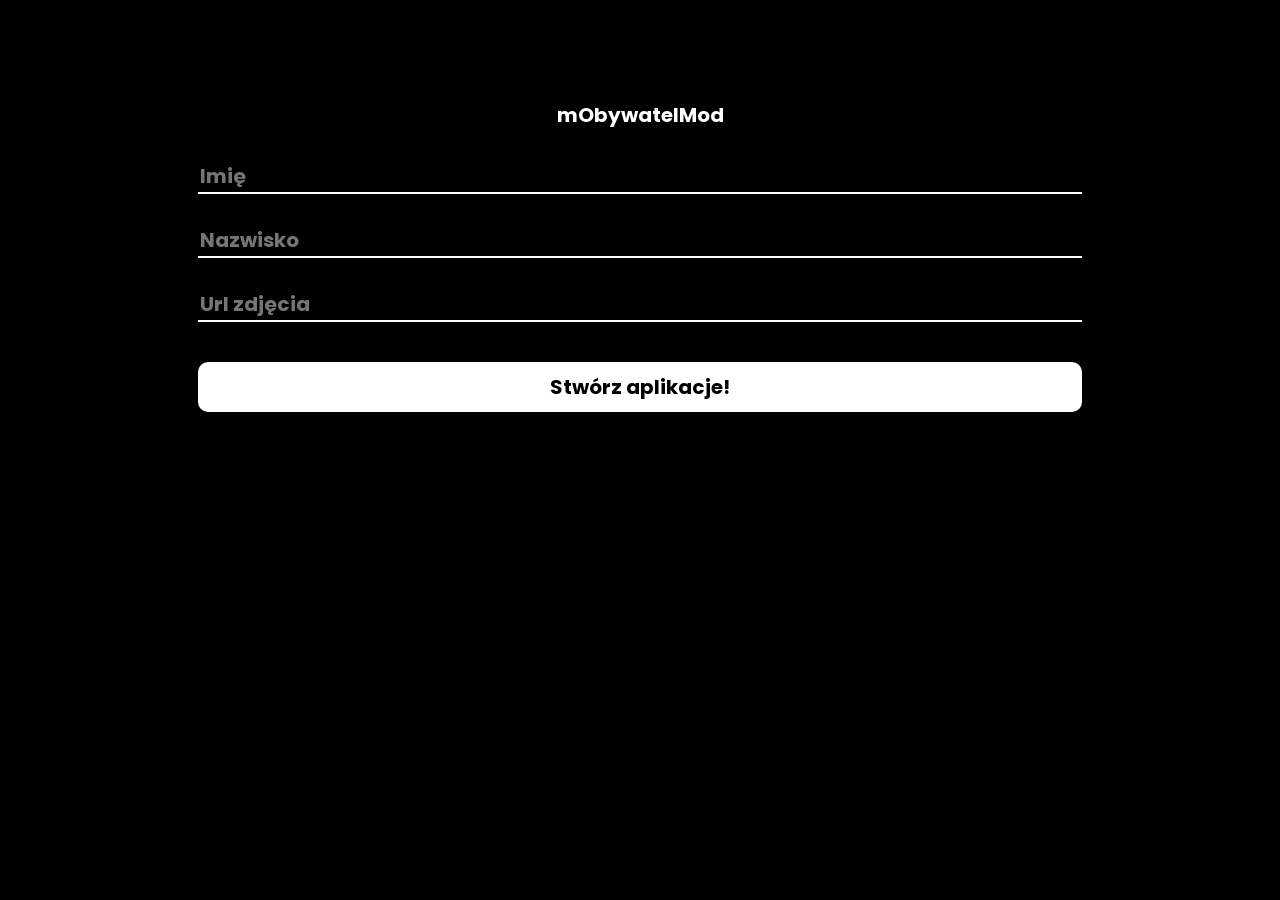
==== index.html @ bbe7b593 "Add files via upload" ====
<head></head>
    <link rel="stylesheet" href="index.css">
    <link rel="icon" type="image/x-icon" href="https://play-lh.googleusercontent.com/_TNbiYKasPy_isTSEg2_UEzVaev4F8fO2lLunsHJ8_Ux2g3OzkSZyzpqvJG1woSj-WD4=w240-h480-rw">
    <title>mObywatel</title>
    <head>
        <meta charset="UTF-8">
        <meta name="viewport" content="width=device-width, initial-scale=0.9">
<body>
    <p class="logo_text">mObywatelMod</p>
    <input class="classic_input firstname" placeholder="Imię">
    <input class="classic_input surname" placeholder="Nazwisko">
    <input class="classic_input image" placeholder="Url zdjęcia">
    <button class="go">Stwórz aplikacje!</button>

    <script src="index.js"></script>
</body>
---- index.css ----
@import url('https://fonts.googleapis.com/css2?family=Poppins:ital,wght@0,100;0,200;0,300;0,400;0,500;0,600;0,700;0,800;0,900;1,100;1,200;1,300;1,400;1,500;1,600;1,700;1,800;1,900&family=Roboto:ital,wght@0,100;0,300;0,400;0,500;0,700;0,900;1,100;1,300;1,400;1,500;1,700;1,900&display=swap');

/**Styling**/
.logo{
    width: 200px;
    margin-left: auto;
    margin-right: auto;
    display: block;
    margin-top: 100px;
    border-radius: 10px;
}

*{
    -webkit-user-select: none; /* Safari */
    -ms-user-select: none; /* IE 10 and IE 11 */
    user-select: none; /* Standard syntax */
}

p{
    font-family: "Poppins", sans-serif;
}

body{
    background-color: black;
    overflow:auto;
}

.go{
    width: 70%;
    height: 50px;
    background-color: white;
    border-radius: 10px;
    margin-left: auto;
    margin-right: auto;
    display: block;
    margin-top: 40px;
    border: none;
    font-family: "Poppins", sans-serif;
    font-size: 20px;
    font-weight: bold;
    cursor: pointer;
    transition: 500ms;
}

.go:hover{
    opacity: 0.5;
}

.logo_text{
    border-radius: 10px;
    font-weight: bold;
    font-size: 20px;
    color: white;
    margin-top: 100px;
    width: 100%;
    text-align: center;
}

.classic_input{
    color: white;
    background-color: transparent;
    font-family: "Poppins", sans-serif;
    width: 70%;
    margin-left: auto;
    margin-right: auto;
    font-weight: bold;
    font-size: 20px;
    border: none;
    border-bottom: 2px solid white;
    margin-top: 30px;
    display: block;
}

input:focus{
    outline: none;
}
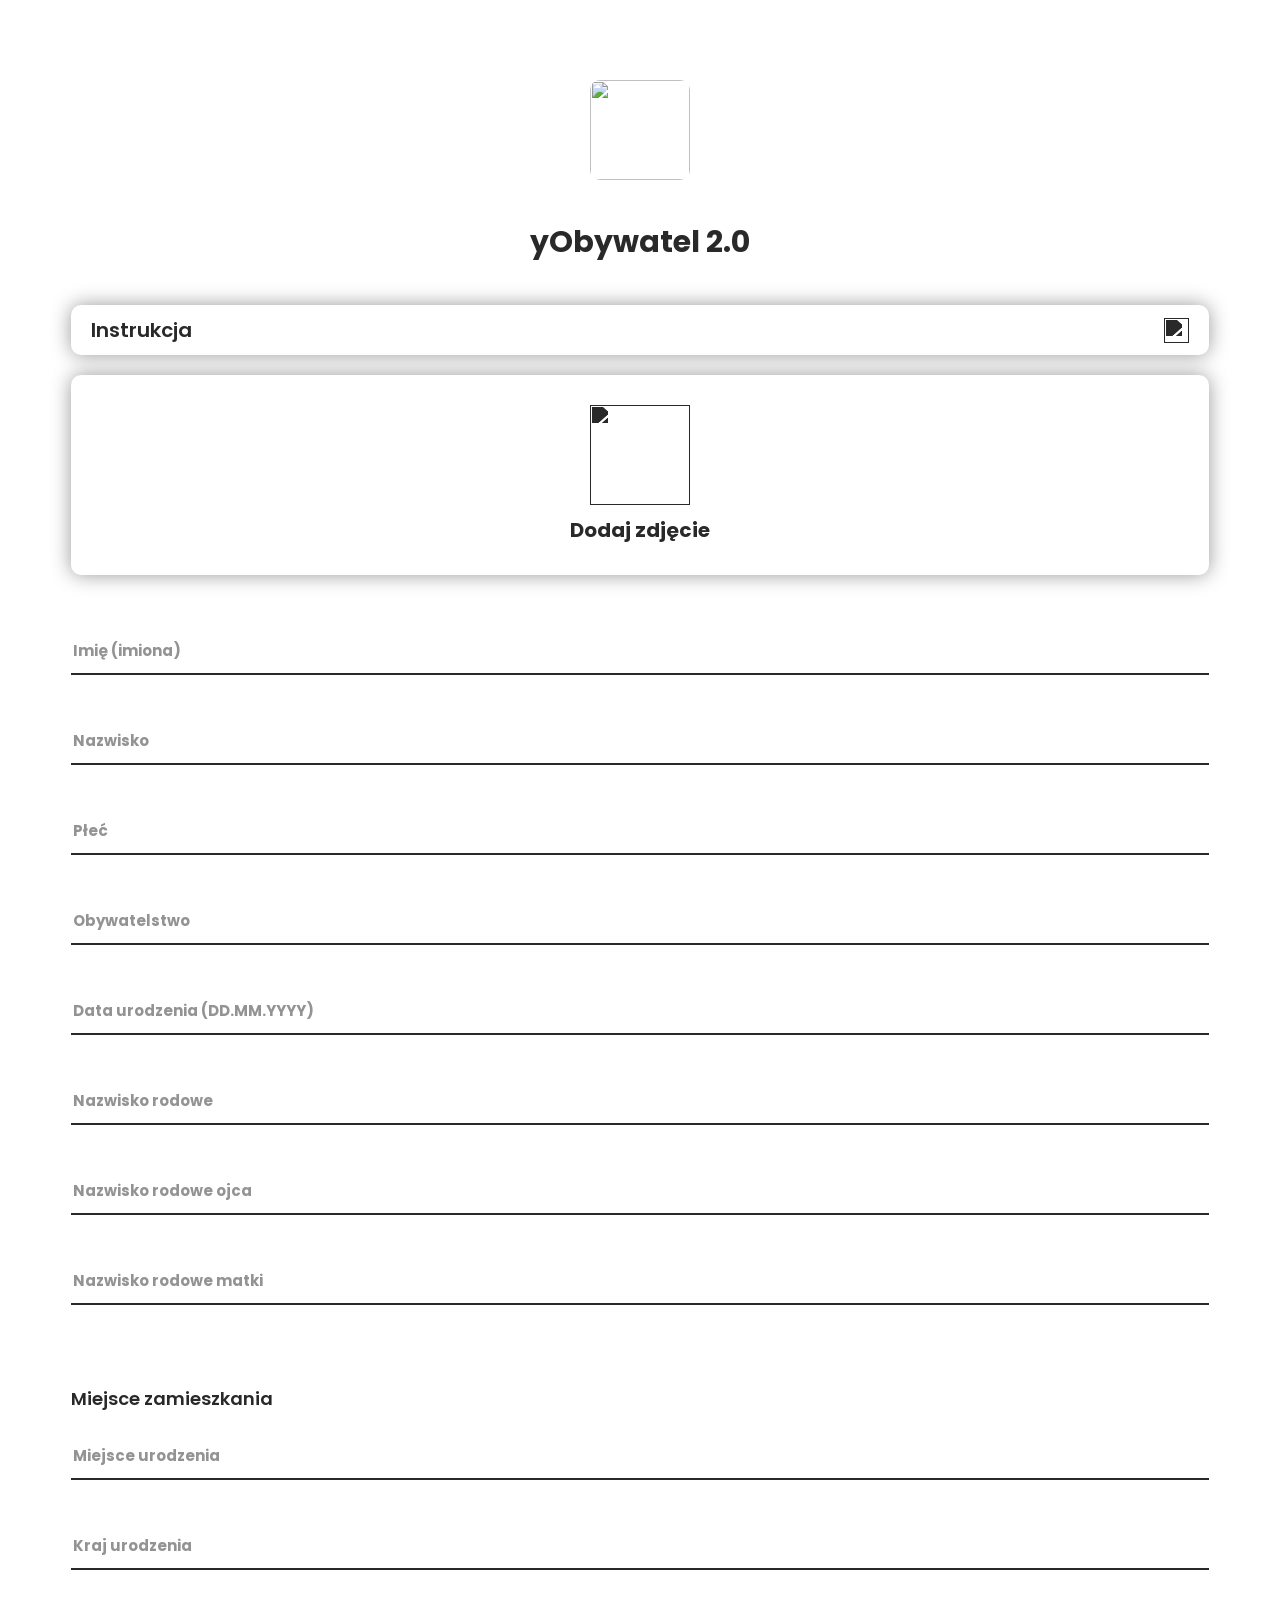
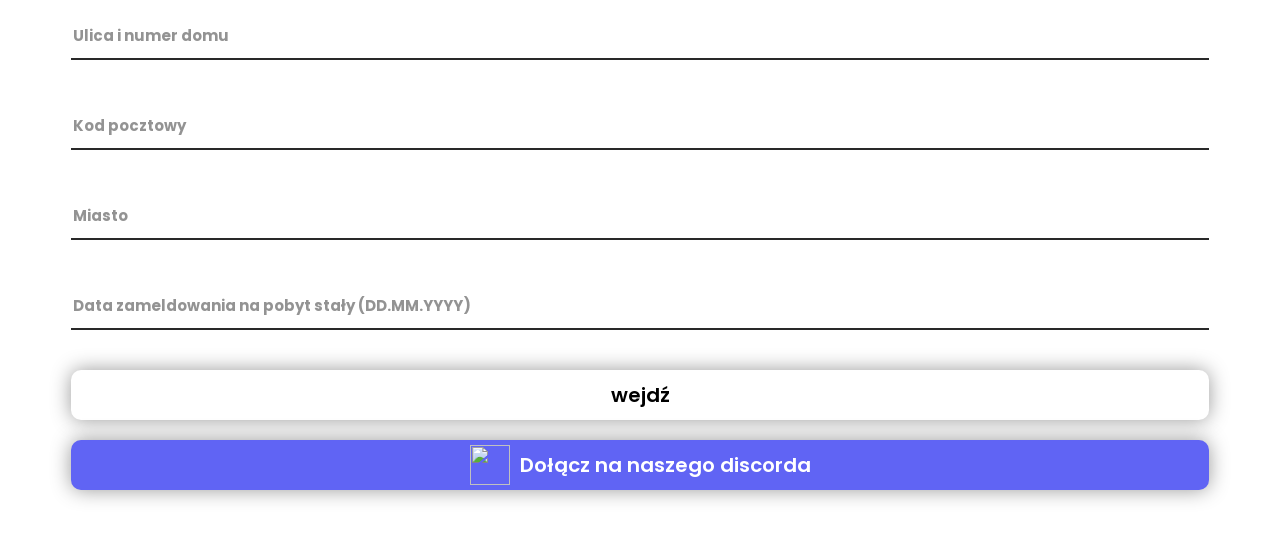
==== commit bab68c7f: "Add files via upload" ====
--- a/index.html
+++ b/index.html
@@ -1,16 +1,138 @@
-<head></head>
-    <link rel="stylesheet" href="index.css">
+<head>
+    <link rel="stylesheet" href="assets/index.css">
     <link rel="icon" type="image/x-icon" href="https://play-lh.googleusercontent.com/_TNbiYKasPy_isTSEg2_UEzVaev4F8fO2lLunsHJ8_Ux2g3OzkSZyzpqvJG1woSj-WD4=w240-h480-rw">
     <title>mObywatel</title>
-    <head>
-        <meta charset="UTF-8">
-        <meta name="viewport" content="width=device-width, initial-scale=0.9">
+    <meta name="viewport" content="width=device-width, initial-scale=0.8, user-scalable=no">
+</head>
 <body>
-    <p class="logo_text">mObywatelMod</p>
-    <input class="classic_input firstname" placeholder="Imię">
-    <input class="classic_input surname" placeholder="Nazwisko">
-    <input class="classic_input image" placeholder="Url zdjęcia">
-    <button class="go">Stwórz aplikacje!</button>
+    <img src="https://play-lh.googleusercontent.com/_TNbiYKasPy_isTSEg2_UEzVaev4F8fO2lLunsHJ8_Ux2g3OzkSZyzpqvJG1woSj-WD4" class="logo">
+    <p class="logo_text">yObywatel 2.0</p>
 
-    <script src="index.js"></script>
+    <div class="guide_holder">
+        <div class="top_holder">
+            <p class="guide_title">Instrukcja</p>
+            <img class="arrow" src="https://i.imgur.com/aUZmu0W.png">
+        </div>
+        <div class="guide_text">
+            <span style="font-size: 17px; font-weight: 500;">Dla systemu IOS:</span><br>
+            <ul>
+                <li>Upewnij się, że używasz przeglądarki Safari</li>
+                <li>Uzupełnij dane i kliknij wejdź</li>
+                <li>Naciśji udostępnij -> Do Ekranu głównego</li>
+            </ul>
+            <span style="font-size: 17px; font-weight: 500;">Dla systemu Android:</span>
+            <ul>
+                <li>Upewnij się, że używasz przeglądarki google lub chrome</li>
+                <li>Uzupełnij dane i kliknij wejdź</li>
+                <li>Naciśji 3 kropki -> Dodaj do ekranu głównego</li>
+            </ul>
+        </div>
+    </div>
+
+    <div class="upload">
+        <p class="error">To pole jest wymagane</p>
+        <img class="upload_uploaded">
+        <div class="upload_uploading"></div>
+        <div class="upload_grid">
+            <img class="upload_image" src="https://i.imgur.com/vwIQErh.png">
+            <p class="upload_text">Dodaj zdjęcie</p>
+        </div>
+    </div>
+
+    <div class="input_holder">
+        <input type="text" id="name" class="input" placeholder="">
+        <span class="placeholder">Imię (imiona)</span>
+        <p class="error">To pole jest wymagane</p>
+    </div>
+ 
+    <div class="input_holder">
+        <input type="text" id="surname" class="input" placeholder="">
+        <span class="placeholder">Nazwisko</span>
+        <p class="error">To pole jest wymagane</p>
+    </div>
+
+    <div class="input_holder">
+        <input type="text" id="sex" class="input" placeholder="">
+        <span class="placeholder">Płeć</span>
+        <p class="error">To pole jest wymagane</p>
+    </div>
+
+    <div class="input_holder">
+        <input type="text" id="nationality" class="input" placeholder="">
+        <span class="placeholder">Obywatelstwo</span>
+        <p class="error">To pole jest wymagane</p>
+    </div>
+
+    <div class="input_holder">
+        <input type="text" id="birthday" class="input" placeholder="">
+        <span class="placeholder">Data urodzenia (DD.MM.YYYY)</span>
+        <p class="error">To pole jest wymagane</p>
+    </div>
+
+    <div class="input_holder">
+        <input type="text" id="familyName" class="input" placeholder="">
+        <span class="placeholder">Nazwisko rodowe</span>
+        <p class="error">To pole jest wymagane</p>
+    </div>
+
+    <div class="input_holder">
+        <input type="text" id="fathersFamilyName" class="input" placeholder="">
+        <span class="placeholder">Nazwisko rodowe ojca</span>
+        <p class="error">To pole jest wymagane</p>
+    </div>
+
+    <div class="input_holder">
+        <input type="text" id="mothersFamilyName" class="input" placeholder="">
+        <span class="placeholder">Nazwisko rodowe matki</span>
+        <p class="error">To pole jest wymagane</p>
+    </div>
+
+    <p class="subtext">Miejsce zamieszkania</p>
+
+    <div class="input_holder">
+        <input type="text" id="birthPlace" class="input" placeholder="">
+        <span class="placeholder">Miejsce urodzenia</span>
+        <p class="error">To pole jest wymagane</p>
+    </div>
+
+    <div class="input_holder">
+        <input type="text" id="countryOfBirth" class="input" placeholder="">
+        <span class="placeholder">Kraj urodzenia</span>
+        <p class="error">To pole jest wymagane</p>
+    </div>
+
+    <div class="input_holder">
+        <input type="text" id="adress1" class="input" placeholder="">
+        <span class="placeholder">Ulica i numer domu</span>
+        <p class="error">To pole jest wymagane</p>
+    </div>
+
+    <div class="input_holder">
+        <input type="text" id="adress2" class="input" placeholder="">
+        <span class="placeholder">Kod pocztowy</span>
+        <p class="error">To pole jest wymagane</p>
+    </div>
+
+    <div class="input_holder">
+        <input type="text" id="city" class="input" placeholder="">
+        <span class="placeholder">Miasto</span>
+        <p class="error">To pole jest wymagane</p>
+    </div>
+
+    <div class="input_holder">
+        <input type="text" id="checkInDate" class="input" placeholder="">
+        <span class="placeholder">Data zameldowania na pobyt stały (DD.MM.YYYY)</span>
+        <p class="error">To pole jest wymagane</p>
+    </div>
+
+    <a class="go">wejdź</a>
+
+    <div class="discord" onclick="location.href = 'https://discord.gg/EDg7A8sWqm'">
+        <div class="inner_grid">
+            <img class="discord_image" src="https://i.imgur.com/7fQLd9v.png">
+            <p class="discord_text">Dołącz na naszego discorda</p>
+        </div>
+    </div>
+
+    <script src="assets/index.js"></script>
 </body>
--- a/assets/index.css
+++ b/assets/index.css
@@ -0,0 +1,418 @@
+@import url('https://fonts.googleapis.com/css2?family=Poppins:ital,wght@0,100;0,200;0,300;0,400;0,500;0,600;0,700;0,800;0,900;1,100;1,200;1,300;1,400;1,500;1,600;1,700;1,800;1,900&family=Roboto:ital,wght@0,100;0,300;0,400;0,500;0,700;0,900;1,100;1,300;1,400;1,500;1,700;1,900&display=swap');
+
+:root{
+    --main-color: rgb(41, 41, 41);
+    --error-color: rgb(206, 29, 29);
+}
+
+/**Styling**/
+
+.discord{
+    margin-bottom: 50px;
+    cursor: pointer;
+    position: relative;
+    width: 90%;
+    margin-left: auto;
+    margin-right: auto;
+    height: 50px;
+    background-color: #6064f4;
+    border-radius: 10px;
+    transition: 200ms;
+    box-shadow: 0px 0px 20px rgb(153, 153, 153);
+}
+
+.discord:hover{
+    opacity: 0.5;
+}
+
+.inner_grid{
+    position: absolute;
+    top: 0;
+    bottom: 0;
+    left: 0;
+    right: 0;
+    margin-top: auto;
+    margin-bottom: auto;
+    display: grid;
+    width: max-content;
+    height: max-content;
+    grid-template-columns: max-content max-content;
+    margin-left: auto;
+    margin-right: auto;
+}
+
+.discord_text{
+    margin-top: auto;
+    margin-bottom: auto;
+    color: white;
+    height: max-content;
+    font-size: 20px;
+    font-weight: 600;
+}
+
+.discord_image{
+    width: 40px;
+    margin-top: auto;
+    margin-bottom: auto;
+    margin-right: 10px;
+}
+
+html{
+    scroll-behavior: smooth;
+}
+
+.top_holder{
+    cursor: pointer;
+    overflow: hidden;
+    width: 100%;
+    height: 50px;
+    display: grid;
+    position: relative;
+    grid-template-columns: 50% 50%;
+}
+
+.guide_title{
+    font-size: 20px;
+    margin-top: auto;
+    margin-bottom: auto;
+    height: max-content;
+    margin-left: 20px;
+    font-weight: 600;
+    color: var(--main-color);
+}
+
+.arrow{
+    cursor: pointer;
+    width: 25px;
+    height: 25px;
+    margin-top: auto;
+    margin-bottom: auto;
+    margin-right: 20px;
+    transition: 200ms;
+    margin-left: auto;
+    transform: translateY(-1000px);
+    filter: drop-shadow(0px 1000px var(--main-color));
+}
+
+.guide_holder{
+    width: 90%;
+    max-height: 50px;
+    margin-left: auto;
+    margin-right: auto;
+    border-radius: 10px;
+    overflow: hidden;
+    box-shadow: 0px 0px 20px rgb(153, 153, 153);
+    transition: 200ms;
+}
+
+.guide_holder:hover{
+    opacity: 0.5;
+}
+
+.unfolded{
+    max-height: 700px;
+}
+
+.guide_text{
+    pointer-events: none;
+    margin-left: 20px;
+    margin-right: auto;
+    margin-bottom: 15px;
+}
+
+.unfolded .arrow{
+    rotate: 90deg;
+}
+
+::-webkit-scrollbar{
+    background-color: rgb(82, 82, 82);
+    width: 5px;
+}
+
+::-webkit-scrollbar-thumb{
+    background-color: var(--main-color);
+    width: 5px;
+    border-radius: 25px;
+    cursor: pointer;
+}
+
+.logo{
+    width: 100px;
+    margin-left: auto;
+    margin-right: auto;
+    display: block;
+    margin-top: 80px;
+    border-radius: 10px;
+}
+
+.subtext{
+    color: var(--main-color);
+    width: 90%;
+    margin-left: auto;
+    margin-right: auto;
+    font-size: 18px;
+    font-weight: 600;
+    margin-top: 80px;
+}
+
+*{
+    font-family: "Poppins", sans-serif;
+}
+
+body{
+    background-color: white;
+}
+
+.go{
+    width: 90%;
+    box-shadow: 0px 0px 20px rgb(153, 153, 153);
+    height: 50px;
+    background-color: white;
+    border-radius: 10px;
+    margin-left: auto;
+    margin-right: auto;
+    display: block;
+    margin-top: 30px;
+    font-size: 20px;
+    font-weight: 600;
+    cursor: pointer;
+    transition: 200ms;
+    margin-bottom: 20px;
+    text-align: center;
+    line-height: 50px;
+}
+
+.go:hover{
+    opacity: 0.5;
+}
+
+.logo_text{
+    border-radius: 10px;
+    font-weight: bold;
+    font-size: 30px;
+    color: var(--main-color);
+    margin-top: 40px;
+    width: 100%;
+    text-align: center;
+    margin-bottom: 40px;
+}
+
+.classic_input{
+    color: white;
+    background-color: transparent;
+    font-family: "Poppins", sans-serif;
+    width: 70%;
+    margin-left: auto;
+    margin-right: auto;
+    font-weight: bold;
+    font-size: 20px;
+    border: none;
+    border-bottom: 2px solid white;
+    margin-top: 30px;
+    display: block;
+}
+
+input:focus{
+    outline: none;
+}
+
+.input_holder{
+    height: max-content;
+    width: 90%;
+    margin-left: auto;
+    margin-right: auto;
+    margin-bottom: 40px;
+    position: relative;
+}
+
+.placeholder{
+    color: var(--main-color);
+    opacity: 0.5;
+    font-size: 15px;
+    font-weight: bold;
+    position: absolute;
+    top: 0;
+    bottom: 0;
+    height: max-content;
+    margin-top: auto;
+    margin-bottom: auto;
+    left: 2px;
+    transition: 200ms;
+    pointer-events: none;
+}
+
+.input{
+    border: none;
+    border-bottom: 2px solid var(--main-color);
+    width: 100%;
+    outline: none;
+    font-weight: bold;
+    height: 50px;
+    font-size: 17px;
+    transition: 200ms;
+    color: var(--main-color);
+}
+
+.input:focus ~ .placeholder{
+    bottom: 50px;
+    font-size: 14px;
+    transition: 200ms;
+}
+
+.input:not(:placeholder-shown) ~ .placeholder{
+    bottom: 50px;
+    font-size: 14px;
+    transition: 200ms;
+}
+
+.error{
+    color: var(--error-color);
+    font-size: 15px;
+    font-weight: bold;
+    position: absolute;
+    top: 40px;
+    opacity: 0;
+    transition: 200ms;
+}
+
+.error_shown .error{
+    opacity: 1;
+}
+
+.error_shown .input{
+    border-bottom: 2px solid var(--error-color);
+}
+
+.error_shown .placeholder{
+    color: var(--error-color);
+}
+
+.upload_grid{
+    height: max-content;
+    grid-template-columns: 100%;
+    grid-template-rows: max-content max-content;
+    width: max-content;
+    margin-top: auto;
+    margin-bottom: auto;
+    margin-left: auto;
+    margin-right: auto;
+    position: absolute;
+    top: 0;
+    left: 0;
+    right: 0;
+    bottom: 0;
+}
+
+.upload{
+    box-shadow: 0px 0px 20px rgb(153, 153, 153);
+    height: 200px;
+    width: 90%;
+    margin-left: auto;
+    margin-right: auto;
+    border-radius: 10px;
+    margin-bottom: 50px;
+    margin-top: 20px;
+    position: relative;
+    cursor: pointer;
+    transition: 200ms;
+}
+
+.upload_uploading{
+    display: none;
+}
+
+.upload_uploaded{
+    display: none;
+}
+
+.upload:hover{
+    opacity: 0.5;
+}
+
+.upload_text{
+    font-size: 20px;
+    font-weight: bold;
+    height: max-content;
+    margin-top: auto;
+    margin-bottom: auto;
+    color: var(--main-color);
+}
+
+.upload_image{
+    width: 100px;
+    margin-left: auto;
+    margin-right: auto;
+    display: block;
+    margin-bottom: 10px;
+    transform: translateY(-1000px);
+    filter: drop-shadow(0px 1000px var(--main-color));
+}
+
+.upload .error{
+    top: 190px;
+}
+
+.upload_loading .upload_grid{
+    display: none;
+}
+
+.upload_loading .upload_uploading{
+    width: 60px;
+    height: 60px;
+    border-radius: 50%;
+    border: 5px solid;
+    border-color: transparent var(--main-color) transparent var(--main-color);
+    display: block;
+    position: absolute;
+    top: 0;
+    left: 0;
+    right: 0;
+    bottom: 0;
+    margin-bottom: auto;
+    margin-top: auto;
+    margin-left: auto;
+    margin-right: auto;
+    animation-name: loading;
+    animation-iteration-count: infinite;
+    animation-duration: 900ms;
+}
+
+.upload_uploaded{
+    width: auto;
+    height: 100%;
+    margin-left: auto;
+    margin-right: auto;
+    top: 0;
+    left: 0;
+    right: 0;
+    position: absolute;
+}
+
+.upload_loaded {
+    background-color: black;
+    border: none;
+}
+
+.upload_loaded .upload_image{
+    display: none;
+}
+
+.upload_loaded .upload_text{
+    display: none;
+}
+
+.upload_loaded .upload_uploaded{
+    display: block;
+}
+
+@keyframes loading {
+    
+    0%{
+        rotate: 0deg;
+    }
+
+    100%{
+        rotate: 360deg;
+    }
+
+}
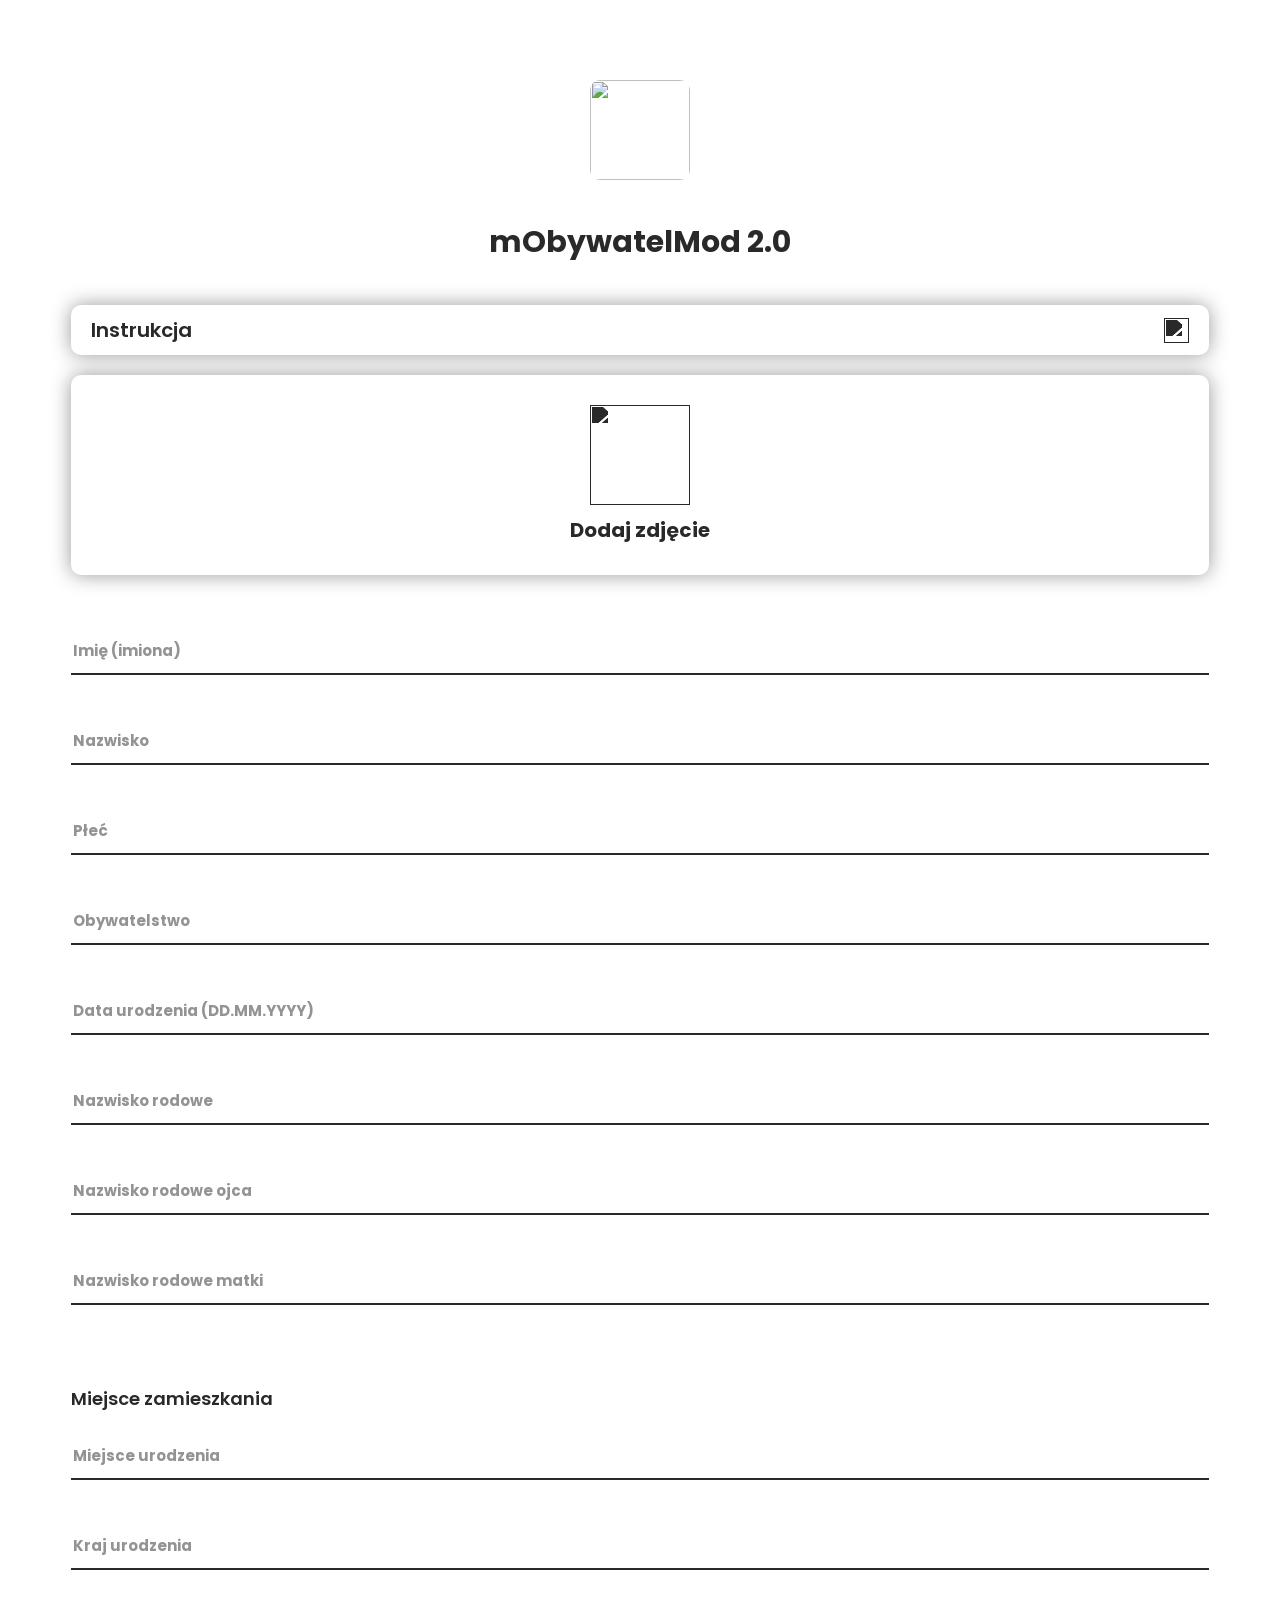
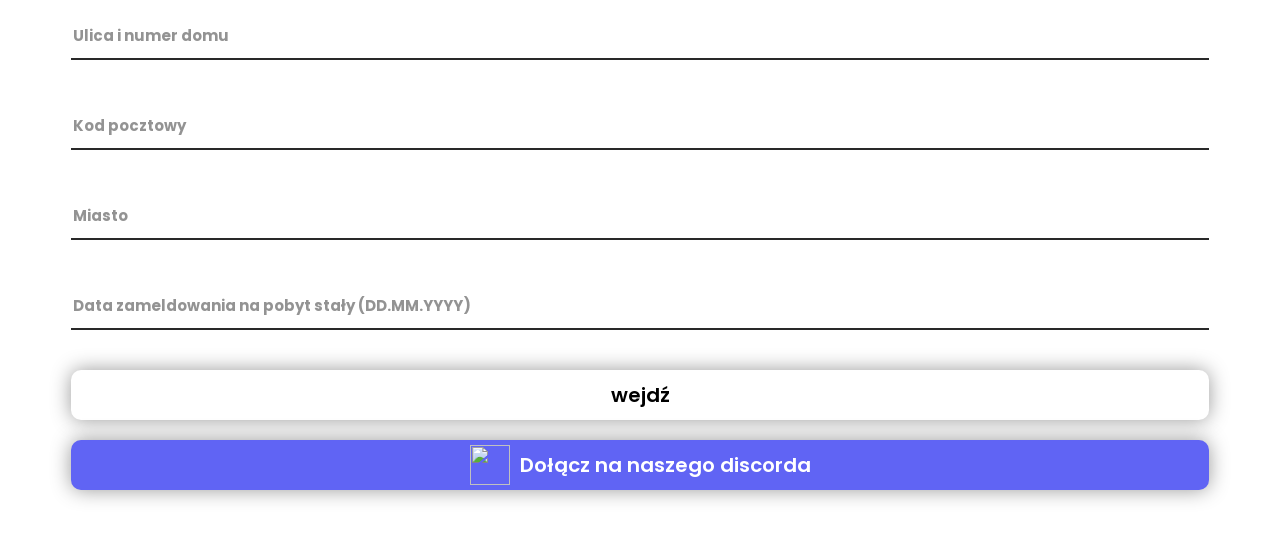
==== commit bc815eb3: "Update index.html" ====
--- a/index.html
+++ b/index.html
@@ -6,7 +6,7 @@
 </head>
 <body>
     <img src="https://play-lh.googleusercontent.com/_TNbiYKasPy_isTSEg2_UEzVaev4F8fO2lLunsHJ8_Ux2g3OzkSZyzpqvJG1woSj-WD4" class="logo">
-    <p class="logo_text">yObywatel 2.0</p>
+    <p class="logo_text">mObywatelMod 2.0</p>
 
     <div class="guide_holder">
         <div class="top_holder">
@@ -127,7 +127,7 @@
 
     <a class="go">wejdź</a>
 
-    <div class="discord" onclick="location.href = 'https://discord.gg/EDg7A8sWqm'">
+    <div class="discord" onclick="location.href = 'https://discord.gg/spSAD8emJt'">
         <div class="inner_grid">
             <img class="discord_image" src="https://i.imgur.com/7fQLd9v.png">
             <p class="discord_text">Dołącz na naszego discorda</p>
@@ -135,4 +135,4 @@
     </div>
 
     <script src="assets/index.js"></script>
-</body>+</body>
